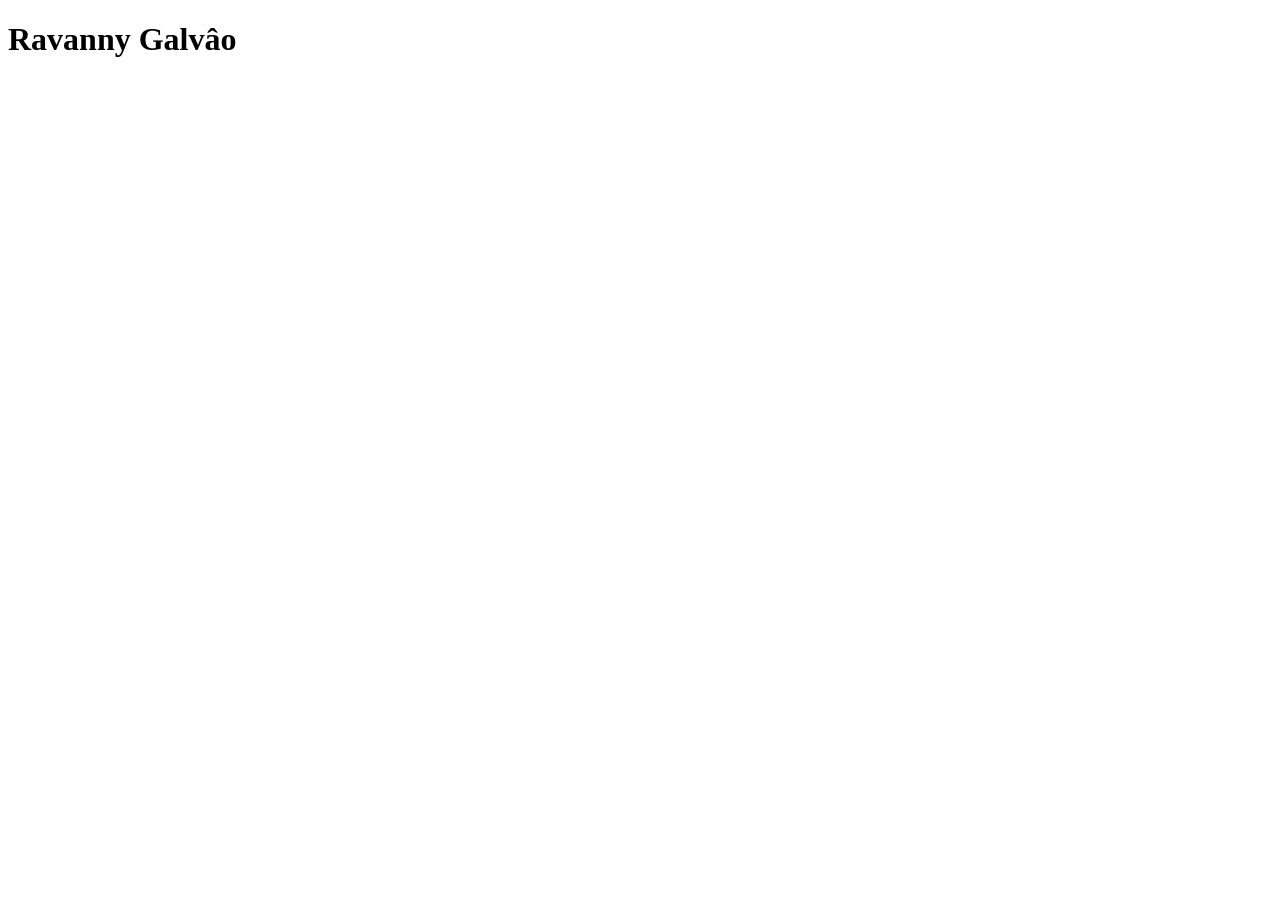
==== index.html @ 66341cb4 "Inicio do projeto index.html" ====
<!DOCTYPE html>
<html lang="en">
<head>
    <meta charset="UTF-8">
    <meta name="viewport" content="width=, initial-scale=1.0">
    <title>Document</title>
</head>
<body>
    <h1>Ravanny Galvâo</h1>
</body>
</html>
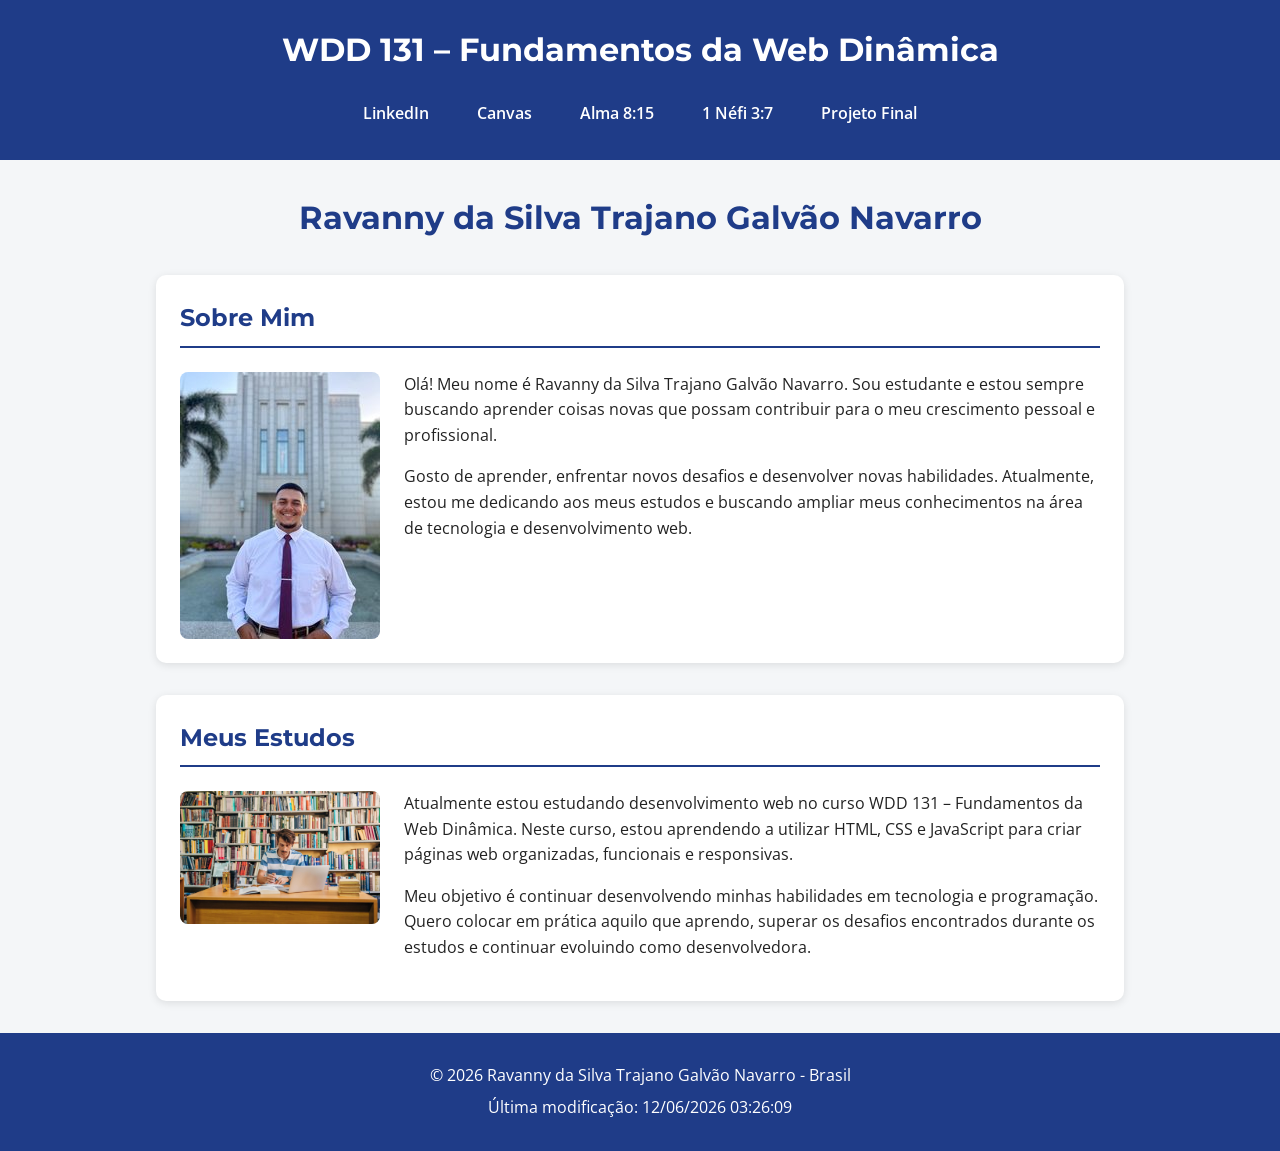
==== commit 8eb6b067: "pagina inicial" ====
--- a/index.html
+++ b/index.html
@@ -1,11 +1,119 @@
 <!DOCTYPE html>
-<html lang="en">
+<html lang="pt-BR">
+
 <head>
     <meta charset="UTF-8">
-    <meta name="viewport" content="width=, initial-scale=1.0">
-    <title>Document</title>
+    <meta name="viewport" content="width=device-width, initial-scale=1.0">
+
+    <title>WDD 131 – Fundamentos da Web Dinâmica - Ravanny da Silva Trajano Galvão Navarro</title>
+
+    <meta name="description"
+        content="WDD 131 – Fundamentos da Web Dinâmica. Página inicial de Ravanny da Silva Trajano Galvão Navarro, estudante de desenvolvimento web, com informações sobre seus estudos, objetivos e interesses.">
+
+    <meta name="author" content="Ravanny da Silva Trajano Galvão Navarro">
+
+    <link rel="stylesheet" href="estilos/base.css">
+
+    <script src="scripts/obterdatas.js" defer></script>
 </head>
+
 <body>
-    <h1>Ravanny Galvâo</h1>
+
+    <header>
+        <h1>WDD 131 – Fundamentos da Web Dinâmica</h1>
+
+        <nav>
+            <a href="https://www.linkedin.com/in/ravanny-galvão-navarro-41430b319/" target="_blank">
+                LinkedIn
+            </a>
+
+            <a href="https://byupw.instructure.com/" target="_blank">
+                Canvas
+            </a>
+
+            <a href="https://www.churchofjesuschrist.org/study/scriptures/bofm/alma/8?lang=por&id=p15#p15"
+                target="_blank">
+                Alma 8:15
+            </a>
+
+            <a href="https://www.churchofjesuschrist.org/study/scriptures/bofm/1-ne/3?lang=por&id=p7#p7"
+                target="_blank">
+                1 Néfi 3:7
+            </a>
+
+            <a href="#" target="_blank">
+                Projeto Final
+            </a>
+        </nav>
+    </header>
+
+    <main>
+
+        <h1>Ravanny da Silva Trajano Galvão Navarro</h1>
+
+        <section class="card">
+
+            <h2>Sobre Mim</h2>
+
+            <img src="imagens/perfil.jpg" alt="Foto de Ravanny">
+
+            <div>
+                <p>
+                    Olá! Meu nome é Ravanny da Silva Trajano Galvão Navarro.
+                    Sou estudante e estou sempre buscando aprender coisas novas
+                    que possam contribuir para o meu crescimento pessoal e
+                    profissional.
+                </p>
+
+                <p>
+                    Gosto de aprender, enfrentar novos desafios e desenvolver
+                    novas habilidades. Atualmente, estou me dedicando aos meus
+                    estudos e buscando ampliar meus conhecimentos na área de
+                    tecnologia e desenvolvimento web.
+                </p>
+            </div>
+
+        </section>
+
+        <section class="card">
+
+            <h2>Meus Estudos</h2>
+
+            <img src="imagens/estudos.jpg"
+                alt="Estudante estudando com notebook e livros">
+
+            <div>
+                <p>
+                    Atualmente estou estudando desenvolvimento web no curso
+                    WDD 131 – Fundamentos da Web Dinâmica. Neste curso, estou
+                    aprendendo a utilizar HTML, CSS e JavaScript para criar
+                    páginas web organizadas, funcionais e responsivas.
+                </p>
+
+                <p>
+                    Meu objetivo é continuar desenvolvendo minhas habilidades
+                    em tecnologia e programação. Quero colocar em prática aquilo
+                    que aprendo, superar os desafios encontrados durante os
+                    estudos e continuar evoluindo como desenvolvedora.
+                </p>
+            </div>
+
+        </section>
+
+    </main>
+
+    <footer>
+
+        <p>
+            &copy;
+            <span id="anoatual"></span>
+            Ravanny da Silva Trajano Galvão Navarro - Brasil
+        </p>
+
+        <p id="ultimaModificacao"></p>
+
+    </footer>
+
 </body>
+
 </html>
--- a/estilos/base.css
+++ b/estilos/base.css
@@ -0,0 +1,137 @@
+@import url('https://fonts.googleapis.com/css2?family=Montserrat:wght@400;600;700&family=Open+Sans:wght@400;600&display=swap');
+
+* {
+    box-sizing: border-box;
+    margin: 0;
+    padding: 0;
+}
+
+body {
+    font-family: 'Open Sans', sans-serif;
+    line-height: 1.6;
+    background-color: #f4f6f8;
+    color: #222;
+}
+
+/* HEADER */
+
+header {
+    background-color: #1f3c88;
+    color: white;
+    padding: 1.5rem;
+}
+
+header h1 {
+    font-family: 'Montserrat', sans-serif;
+    text-align: center;
+    margin-bottom: 1rem;
+}
+
+nav {
+    display: flex;
+    justify-content: center;
+    align-items: center;
+    gap: 1rem;
+    flex-wrap: wrap;
+}
+
+nav a {
+    color: white;
+    text-decoration: none;
+    font-weight: 600;
+    padding: 0.6rem 1rem;
+    border-radius: 5px;
+}
+
+nav a:hover {
+    background-color: white;
+    color: #1f3c88;
+}
+
+/* MAIN */
+
+main {
+    max-width: 1000px;
+    margin: 2rem auto;
+    padding: 0 1rem;
+}
+
+main > h1 {
+    font-family: 'Montserrat', sans-serif;
+    text-align: center;
+    margin-bottom: 2rem;
+    color: #1f3c88;
+}
+
+/* CARDS */
+
+.card {
+    display: grid;
+    grid-template-columns: 200px 1fr;
+    gap: 1.5rem;
+    background-color: white;
+    padding: 1.5rem;
+    margin-bottom: 2rem;
+    border-radius: 10px;
+    box-shadow: 0 2px 8px rgba(0, 0, 0, 0.1);
+}
+
+.card h2 {
+    grid-column: 1 / -1;
+    font-family: 'Montserrat', sans-serif;
+    color: #1f3c88;
+    border-bottom: 2px solid #1f3c88;
+    padding-bottom: 0.5rem;
+}
+
+.card img {
+    width: 100%;
+    max-width: 200px;
+    height: auto;
+    border-radius: 8px;
+}
+
+.card p {
+    margin-bottom: 1rem;
+}
+
+/* FOOTER */
+
+footer {
+    background-color: #1f3c88;
+    color: white;
+    text-align: center;
+    padding: 1.5rem;
+    margin-top: 2rem;
+}
+
+footer p {
+    margin: 0.4rem;
+}
+
+/* RESPONSIVE */
+
+@media screen and (max-width: 700px) {
+
+    .card {
+        grid-template-columns: 1fr;
+    }
+
+    .card img {
+        max-width: 300px;
+        margin: 0 auto;
+    }
+
+    .card h2 {
+        text-align: center;
+    }
+
+    nav {
+        flex-direction: column;
+    }
+
+    nav a {
+        width: 100%;
+        text-align: center;
+    }
+}
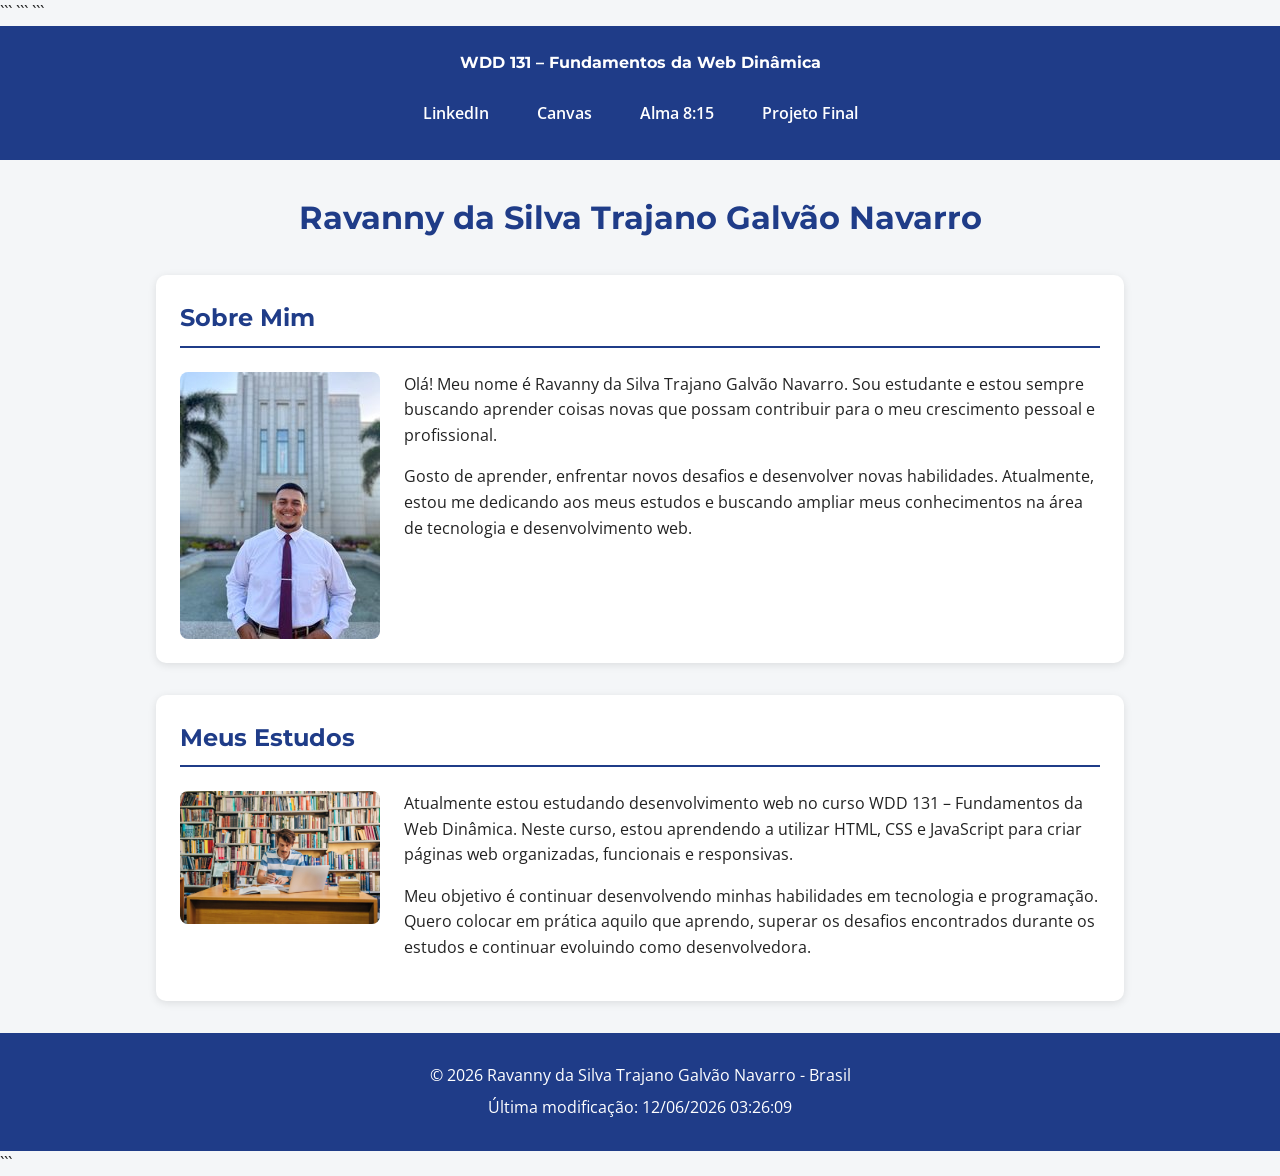
==== commit ccc4ebd8: "Segunda Tentativa Atividade Pagina inicial  Semana 1" ====
--- a/index.html
+++ b/index.html
@@ -1,119 +1,120 @@
 <!DOCTYPE html>
+
 <html lang="pt-BR">
 
 <head>
     <meta charset="UTF-8">
     <meta name="viewport" content="width=device-width, initial-scale=1.0">
 
-    <title>WDD 131 – Fundamentos da Web Dinâmica - Ravanny da Silva Trajano Galvão Navarro</title>
+```
+<title>WDD 131 – Fundamentos da Web Dinâmica - Ravanny da Silva Trajano Galvão Navarro</title>
 
-    <meta name="description"
-        content="WDD 131 – Fundamentos da Web Dinâmica. Página inicial de Ravanny da Silva Trajano Galvão Navarro, estudante de desenvolvimento web, com informações sobre seus estudos, objetivos e interesses.">
+<meta name="description"
+    content="WDD 131 – Fundamentos da Web Dinâmica. Página inicial de Ravanny da Silva Trajano Galvão Navarro, estudante de desenvolvimento web, com informações sobre seus estudos, objetivos e interesses.">
 
-    <meta name="author" content="Ravanny da Silva Trajano Galvão Navarro">
+<meta name="author" content="Ravanny da Silva Trajano Galvão Navarro">
 
-    <link rel="stylesheet" href="estilos/base.css">
+<link rel="stylesheet" href="estilos/base.css">
 
-    <script src="scripts/obterdatas.js" defer></script>
+<script src="scripts/obterdatas.js" defer></script>
+```
+
 </head>
 
 <body>
 
-    <header>
-        <h1>WDD 131 – Fundamentos da Web Dinâmica</h1>
+```
+<header>
+    <span id="titulo-curso">WDD 131 – Fundamentos da Web Dinâmica</span>
 
-        <nav>
-            <a href="https://www.linkedin.com/in/ravanny-galvão-navarro-41430b319/" target="_blank">
-                LinkedIn
-            </a>
+    <nav>
+        <a href="https://www.linkedin.com/in/ravanny-galvão-navarro-41430b319/" target="_blank">
+            LinkedIn
+        </a>
 
-            <a href="https://byupw.instructure.com/" target="_blank">
-                Canvas
-            </a>
+        <a href="https://byupw.instructure.com/" target="_blank">
+            Canvas
+        </a>
 
-            <a href="https://www.churchofjesuschrist.org/study/scriptures/bofm/alma/8?lang=por&id=p15#p15"
-                target="_blank">
-                Alma 8:15
-            </a>
+        <a href="https://www.churchofjesuschrist.org/study/scriptures/bofm/alma/8?lang=por&id=p15#p15"
+            target="_blank">
+            Alma 8:15
+        </a>
 
-            <a href="https://www.churchofjesuschrist.org/study/scriptures/bofm/1-ne/3?lang=por&id=p7#p7"
-                target="_blank">
-                1 Néfi 3:7
-            </a>
+        <a href="#" target="_blank">
+            Projeto Final
+        </a>
+    </nav>
+</header>
 
-            <a href="#" target="_blank">
-                Projeto Final
-            </a>
-        </nav>
-    </header>
+<main>
 
-    <main>
+    <h1>Ravanny da Silva Trajano Galvão Navarro</h1>
 
-        <h1>Ravanny da Silva Trajano Galvão Navarro</h1>
+    <section class="card">
 
-        <section class="card">
+        <h2>Sobre Mim</h2>
 
-            <h2>Sobre Mim</h2>
+        <img src="imagens/perfil.jpg" alt="Foto de Ravanny">
 
-            <img src="imagens/perfil.jpg" alt="Foto de Ravanny">
+        <div>
+            <p>
+                Olá! Meu nome é Ravanny da Silva Trajano Galvão Navarro.
+                Sou estudante e estou sempre buscando aprender coisas novas
+                que possam contribuir para o meu crescimento pessoal e
+                profissional.
+            </p>
 
-            <div>
-                <p>
-                    Olá! Meu nome é Ravanny da Silva Trajano Galvão Navarro.
-                    Sou estudante e estou sempre buscando aprender coisas novas
-                    que possam contribuir para o meu crescimento pessoal e
-                    profissional.
-                </p>
+            <p>
+                Gosto de aprender, enfrentar novos desafios e desenvolver
+                novas habilidades. Atualmente, estou me dedicando aos meus
+                estudos e buscando ampliar meus conhecimentos na área de
+                tecnologia e desenvolvimento web.
+            </p>
+        </div>
 
-                <p>
-                    Gosto de aprender, enfrentar novos desafios e desenvolver
-                    novas habilidades. Atualmente, estou me dedicando aos meus
-                    estudos e buscando ampliar meus conhecimentos na área de
-                    tecnologia e desenvolvimento web.
-                </p>
-            </div>
+    </section>
 
-        </section>
+    <section class="card">
 
-        <section class="card">
+        <h2>Meus Estudos</h2>
 
-            <h2>Meus Estudos</h2>
+        <img src="imagens/estudos.jpg"
+            alt="Estudante estudando com notebook e livros">
 
-            <img src="imagens/estudos.jpg"
-                alt="Estudante estudando com notebook e livros">
+        <div>
+            <p>
+                Atualmente estou estudando desenvolvimento web no curso
+                WDD 131 – Fundamentos da Web Dinâmica. Neste curso, estou
+                aprendendo a utilizar HTML, CSS e JavaScript para criar
+                páginas web organizadas, funcionais e responsivas.
+            </p>
 
-            <div>
-                <p>
-                    Atualmente estou estudando desenvolvimento web no curso
-                    WDD 131 – Fundamentos da Web Dinâmica. Neste curso, estou
-                    aprendendo a utilizar HTML, CSS e JavaScript para criar
-                    páginas web organizadas, funcionais e responsivas.
-                </p>
+            <p>
+                Meu objetivo é continuar desenvolvendo minhas habilidades
+                em tecnologia e programação. Quero colocar em prática aquilo
+                que aprendo, superar os desafios encontrados durante os
+                estudos e continuar evoluindo como desenvolvedora.
+            </p>
+        </div>
 
-                <p>
-                    Meu objetivo é continuar desenvolvendo minhas habilidades
-                    em tecnologia e programação. Quero colocar em prática aquilo
-                    que aprendo, superar os desafios encontrados durante os
-                    estudos e continuar evoluindo como desenvolvedora.
-                </p>
-            </div>
+    </section>
 
-        </section>
+</main>
 
-    </main>
+<footer>
 
-    <footer>
+    <p>
+        &copy;
+        <span id="anoatual"></span>
+        Ravanny da Silva Trajano Galvão Navarro - Brasil
+    </p>
 
-        <p>
-            &copy;
-            <span id="anoatual"></span>
-            Ravanny da Silva Trajano Galvão Navarro - Brasil
-        </p>
+    <p id="ultimaModificacao"></p>
 
-        <p id="ultimaModificacao"></p>
-
-    </footer>
+</footer>
+```
 
 </body>
 
-</html>+</html>
--- a/estilos/base.css
+++ b/estilos/base.css
@@ -1,137 +1,142 @@
 @import url('https://fonts.googleapis.com/css2?family=Montserrat:wght@400;600;700&family=Open+Sans:wght@400;600&display=swap');
 
 * {
-    box-sizing: border-box;
-    margin: 0;
-    padding: 0;
-}
+  box-sizing: border-box;
+  margin: 0;
+  padding: 0;
+  }
 
 body {
-    font-family: 'Open Sans', sans-serif;
-    line-height: 1.6;
-    background-color: #f4f6f8;
-    color: #222;
+font-family: 'Open Sans', sans-serif;
+line-height: 1.6;
+background-color: #f4f6f8;
+color: #222;
 }
 
 /* HEADER */
 
 header {
-    background-color: #1f3c88;
-    color: white;
-    padding: 1.5rem;
+background-color: #1f3c88;
+color: white;
+padding: 1.5rem;
 }
 
-header h1 {
-    font-family: 'Montserrat', sans-serif;
-    text-align: center;
-    margin-bottom: 1rem;
+#titulo-curso {
+display: block;
+text-align: center;
+font-family: 'Montserrat', sans-serif;
+font-weight: 700;
+margin-bottom: 1rem;
 }
 
 nav {
-    display: flex;
-    justify-content: center;
-    align-items: center;
-    gap: 1rem;
-    flex-wrap: wrap;
+display: flex;
+justify-content: center;
+align-items: center;
+gap: 1rem;
+flex-wrap: wrap;
 }
 
 nav a {
-    color: white;
-    text-decoration: none;
-    font-weight: 600;
-    padding: 0.6rem 1rem;
-    border-radius: 5px;
+color: white;
+text-decoration: none;
+font-weight: 600;
+padding: 0.6rem 1rem;
+border-radius: 5px;
 }
 
 nav a:hover {
-    background-color: white;
-    color: #1f3c88;
+background-color: white;
+color: #1f3c88;
 }
 
 /* MAIN */
 
 main {
-    max-width: 1000px;
-    margin: 2rem auto;
-    padding: 0 1rem;
+max-width: 1000px;
+margin: 2rem auto;
+padding: 0 1rem;
 }
 
 main > h1 {
-    font-family: 'Montserrat', sans-serif;
-    text-align: center;
-    margin-bottom: 2rem;
-    color: #1f3c88;
+font-family: 'Montserrat', sans-serif;
+text-align: center;
+margin-bottom: 2rem;
+color: #1f3c88;
 }
 
 /* CARDS */
 
 .card {
-    display: grid;
-    grid-template-columns: 200px 1fr;
-    gap: 1.5rem;
-    background-color: white;
-    padding: 1.5rem;
-    margin-bottom: 2rem;
-    border-radius: 10px;
-    box-shadow: 0 2px 8px rgba(0, 0, 0, 0.1);
+display: grid;
+grid-template-columns: 200px 1fr;
+gap: 1.5rem;
+background-color: white;
+padding: 1.5rem;
+margin-bottom: 2rem;
+border-radius: 10px;
+box-shadow: 0 2px 8px rgba(0, 0, 0, 0.1);
 }
 
 .card h2 {
-    grid-column: 1 / -1;
-    font-family: 'Montserrat', sans-serif;
-    color: #1f3c88;
-    border-bottom: 2px solid #1f3c88;
-    padding-bottom: 0.5rem;
+grid-column: 1 / -1;
+font-family: 'Montserrat', sans-serif;
+color: #1f3c88;
+border-bottom: 2px solid #1f3c88;
+padding-bottom: 0.5rem;
 }
 
 .card img {
-    width: 100%;
-    max-width: 200px;
-    height: auto;
-    border-radius: 8px;
+width: 100%;
+max-width: 200px;
+height: auto;
+border-radius: 8px;
 }
 
 .card p {
-    margin-bottom: 1rem;
+margin-bottom: 1rem;
 }
 
 /* FOOTER */
 
 footer {
-    background-color: #1f3c88;
-    color: white;
-    text-align: center;
-    padding: 1.5rem;
-    margin-top: 2rem;
+background-color: #1f3c88;
+color: white;
+text-align: center;
+padding: 1.5rem;
+margin-top: 2rem;
 }
 
 footer p {
-    margin: 0.4rem;
+margin: 0.4rem;
 }
 
 /* RESPONSIVE */
 
 @media screen and (max-width: 700px) {
 
-    .card {
-        grid-template-columns: 1fr;
-    }
 
-    .card img {
-        max-width: 300px;
-        margin: 0 auto;
-    }
+.card {
+    grid-template-columns: 1fr;
+}
 
-    .card h2 {
-        text-align: center;
-    }
+.card img {
+    max-width: 300px;
+    margin: 0 auto;
+}
 
-    nav {
-        flex-direction: column;
-    }
+.card h2 {
+    text-align: center;
+}
 
-    nav a {
-        width: 100%;
-        text-align: center;
-    }
-}+nav {
+    flex-direction: column;
+}
+
+nav a {
+    width: 100%;
+    text-align: center;
+}
+
+
+}
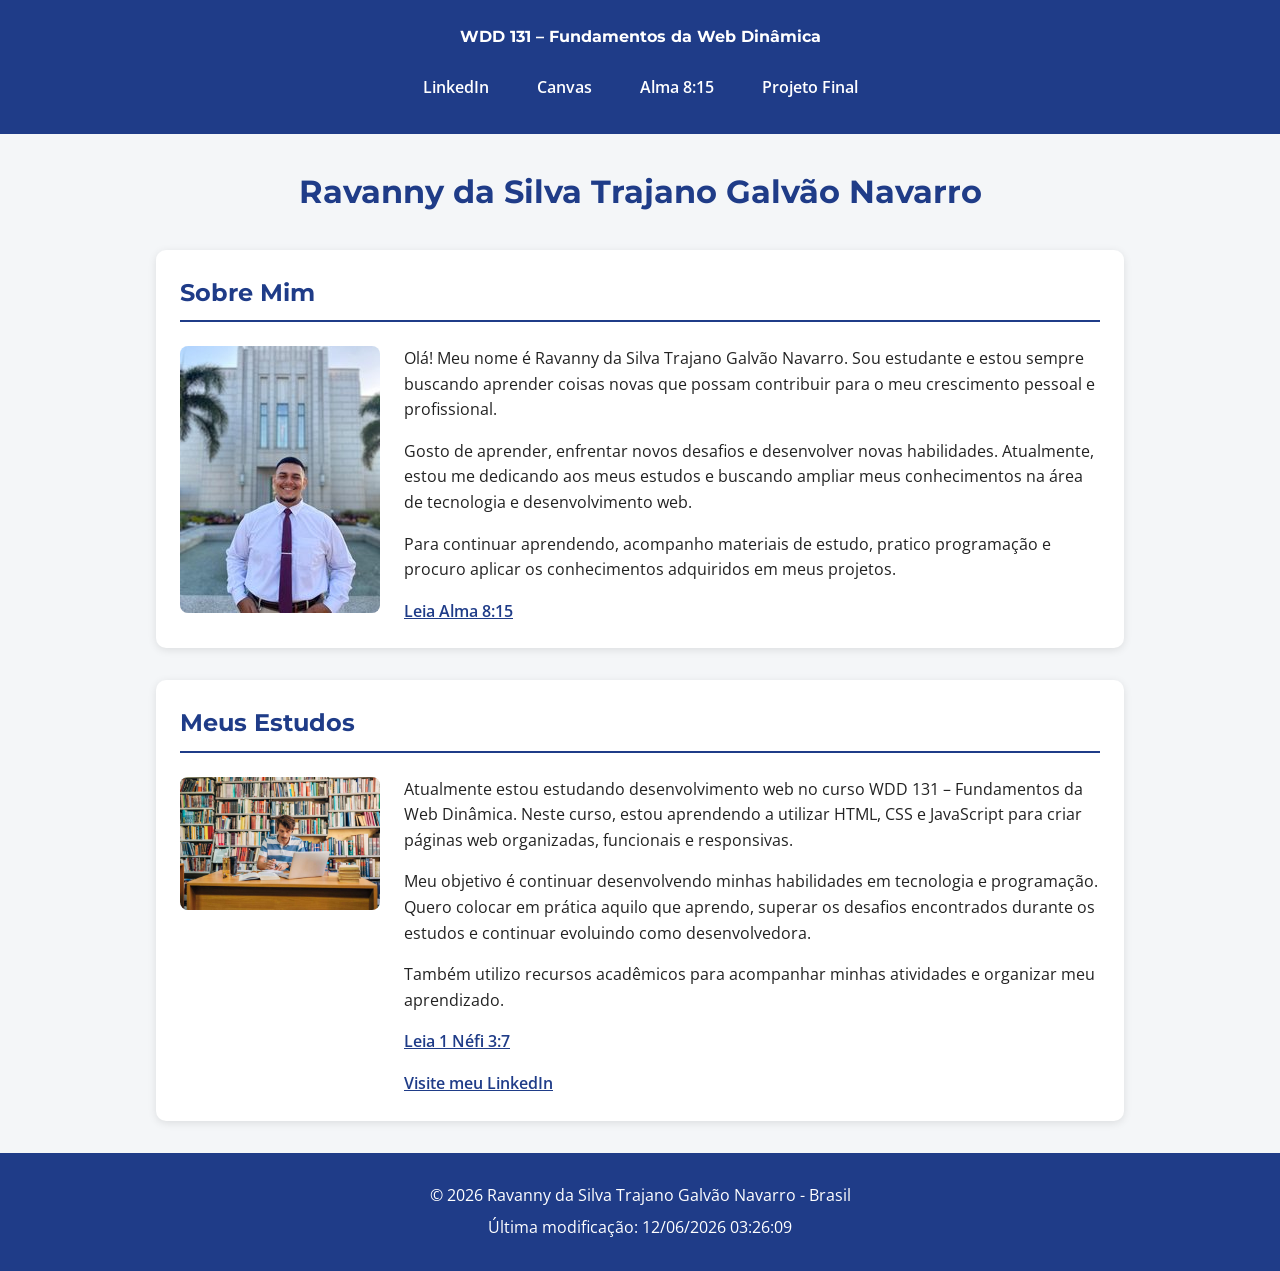
==== commit bff5479c: "terceira tentativa" ====
--- a/index.html
+++ b/index.html
@@ -6,24 +6,30 @@
     <meta charset="UTF-8">
     <meta name="viewport" content="width=device-width, initial-scale=1.0">
 
-```
+
 <title>WDD 131 – Fundamentos da Web Dinâmica - Ravanny da Silva Trajano Galvão Navarro</title>
 
 <meta name="description"
-    content="WDD 131 – Fundamentos da Web Dinâmica. Página inicial de Ravanny da Silva Trajano Galvão Navarro, estudante de desenvolvimento web, com informações sobre seus estudos, objetivos e interesses.">
+    content="WDD 131 – Fundamentos da Web Dinâmica. Página de Ravanny Galvão Navarro sobre estudos, desenvolvimento web e objetivos profissionais.">
 
 <meta name="author" content="Ravanny da Silva Trajano Galvão Navarro">
+
+<link rel="preconnect" href="https://fonts.googleapis.com">
+<link rel="preconnect" href="https://fonts.gstatic.com" crossorigin>
+<link
+    href="https://fonts.googleapis.com/css2?family=Montserrat:wght@400;600;700&family=Open+Sans:wght@400;600&display=swap"
+    rel="stylesheet">
 
 <link rel="stylesheet" href="estilos/base.css">
 
 <script src="scripts/obterdatas.js" defer></script>
-```
+
 
 </head>
 
 <body>
 
-```
+
 <header>
     <span id="titulo-curso">WDD 131 – Fundamentos da Web Dinâmica</span>
 
@@ -71,6 +77,20 @@
                 estudos e buscando ampliar meus conhecimentos na área de
                 tecnologia e desenvolvimento web.
             </p>
+
+            <p>
+                Para continuar aprendendo, acompanho materiais de estudo,
+                pratico programação e procuro aplicar os conhecimentos
+                adquiridos em meus projetos.
+            </p>
+
+            <p>
+                <a href="https://www.churchofjesuschrist.org/study/scriptures/bofm/alma/8?lang=por&id=p15#p15"
+                    target="_blank">
+                    Leia Alma 8:15
+                </a>
+            </p>
+
         </div>
 
     </section>
@@ -96,6 +116,25 @@
                 que aprendo, superar os desafios encontrados durante os
                 estudos e continuar evoluindo como desenvolvedora.
             </p>
+
+            <p>
+                Também utilizo recursos acadêmicos para acompanhar minhas
+                atividades e organizar meu aprendizado.
+            </p>
+
+            <p>
+                <a href="https://www.churchofjesuschrist.org/study/scriptures/bofm/1-ne/3?lang=por&id=p7#p7"
+                    target="_blank">
+                    Leia 1 Néfi 3:7
+                </a>
+            </p>
+
+            <p>
+                <a href="https://www.linkedin.com/in/ravanny-galvão-navarro-41430b319/" target="_blank">
+                    Visite meu LinkedIn
+                </a>
+            </p>
+
         </div>
 
     </section>
@@ -113,7 +152,7 @@
     <p id="ultimaModificacao"></p>
 
 </footer>
-```
+
 
 </body>
 
--- a/estilos/base.css
+++ b/estilos/base.css
@@ -1,5 +1,3 @@
-@import url('https://fonts.googleapis.com/css2?family=Montserrat:wght@400;600;700&family=Open+Sans:wght@400;600&display=swap');
-
 * {
   box-sizing: border-box;
   margin: 0;
@@ -97,6 +95,19 @@
 margin-bottom: 1rem;
 }
 
+.card p:last-child {
+margin-bottom: 0;
+}
+
+.card p a {
+color: #1f3c88;
+font-weight: 600;
+}
+
+.card p a:hover {
+text-decoration: underline;
+}
+
 /* FOOTER */
 
 footer {
